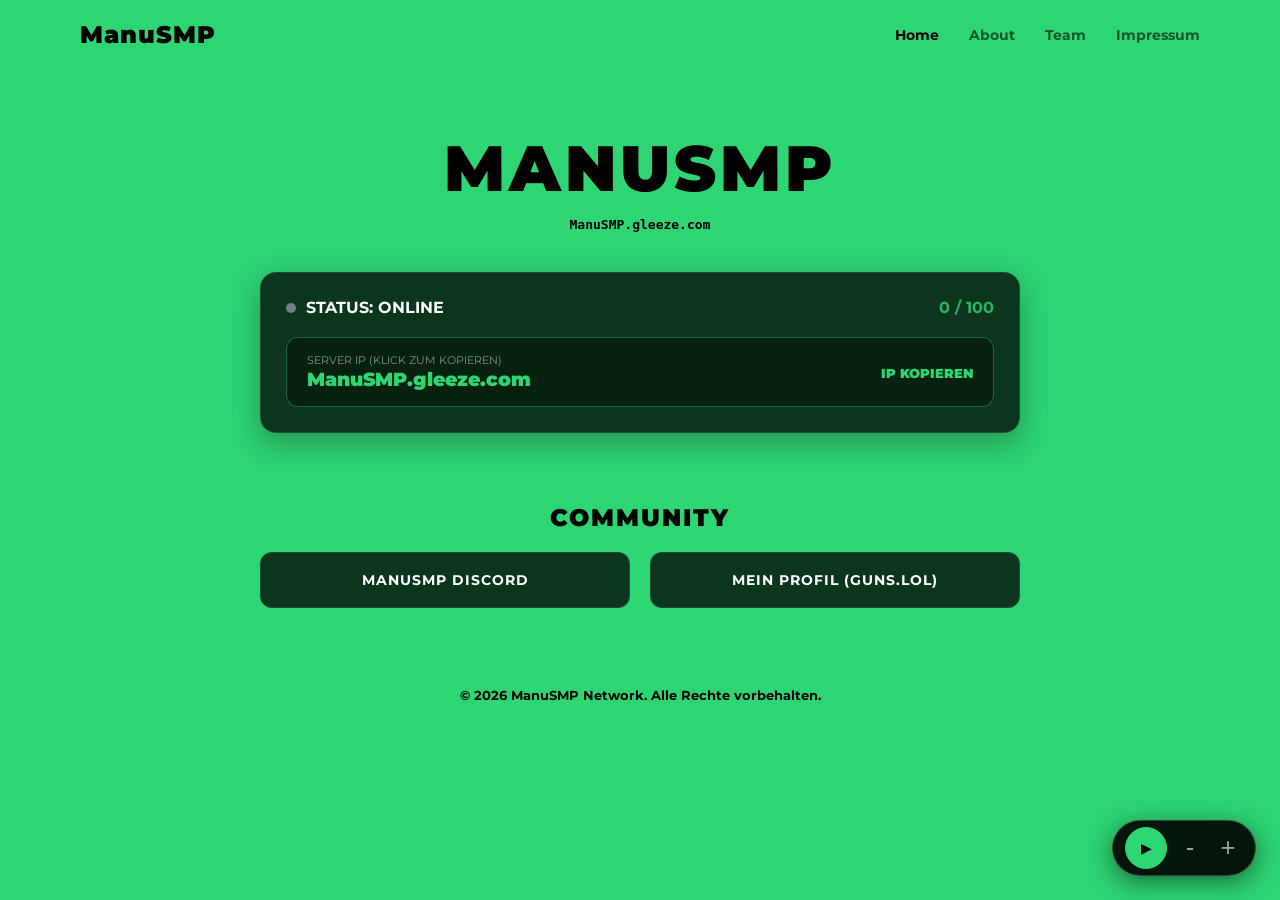
==== index.html @ 06c39d94 "Update index.html" ====
<!DOCTYPE html>
<html lang="de">
<head>
    <meta charset="UTF-8">
    <meta name="viewport" content="width=device-width, initial-scale=1.0">
    <title>ManuSMP | Home</title>
    <link rel="icon" type="image/png" href="favicon.png">
    <link rel="stylesheet" href="style.css">
    <link href="https://fonts.googleapis.com/css2?family=Montserrat:wght@400;700;900&display=swap" rel="stylesheet">
    
    <style>
        .copy-notification {
            position: fixed;
            bottom: -100px;
            left: 50%;
            transform: translateX(-50%);
            background: #000000;
            color: #2ed573;
            font-weight: 900;
            padding: 15px 30px;
            border-radius: 50px;
            box-shadow: 0 10px 30px rgba(0, 0, 0, 0.5);
            z-index: 9999;
            transition: bottom 0.5s cubic-bezier(0.175, 0.885, 0.32, 1.275);
            font-family: 'Montserrat', sans-serif;
            letter-spacing: 1px;
            font-size: 0.9rem;
            pointer-events: none;
        }
        .copy-notification.show {
            bottom: 30px;
        }
    </style>
</head>
<body>
    <nav class="navbar">
        <a href="index.html" class="nav-logo">ManuSMP</a>
        <div class="nav-links">
            <a href="index.html" class="active">Home</a>
            <a href="about.html">About</a>
            <a href="team.html">Team</a>
            <a href="impressum.html">Impressum</a>
        </div>
    </nav>

    <div class="main-content">
        <h1 class="hero-title fade-in">MANUSMP</h1>
        <p class="fade-in" style="opacity: 0.7; font-family: monospace; margin-bottom: 40px; color: #000000; font-weight: bold;">ManuSMP.gleeze.com</p>

        <div class="server-card fade-in">
            <div style="display: flex; align-items: center; gap: 10px; margin-bottom: 20px; font-weight: 700;">
                <span id="status-dot" style="width: 10px; height: 10px; background: #747d8c; border-radius: 50%;"></span>
                <span id="status-text" style="color: #ffffff;">LÄDT...</span>
                <span id="player-count" style="margin-left: auto; opacity: 0.8; color: #2ed573;">0 / 0</span>
            </div>
            <div class="ip-box" onclick="copyIP()">
                <div style="text-align: left;">
                    <span style="display: block; font-size: 0.7rem; opacity: 0.5; color: #ffffff;">SERVER IP (KLICK ZUM KOPIEREN)</span>
                    <span style="font-weight: 900; font-size: 1.2rem; color: #2ed573;">ManuSMP.gleeze.com</span>
                </div>
                <div style="text-align: right;">
                    <span id="copy-status" style="color: #2ed573; font-weight: 900; font-size: 0.8rem;">IP KOPIEREN</span>
                </div>
            </div>
        </div>

        <h2 class="fade-in" style="color: #000000; margin: 40px 0 20px; letter-spacing: 2px; font-weight: 900;">COMMUNITY</h2>
        <div class="button-grid">
            <a href="https://discord.gg/XBbZRa7HPs" target="_blank" class="glass-btn fade-in">MANUSMP DISCORD</a>
            <a href="https://guns.lol/manu1590" target="_blank" class="glass-btn fade-in">MEIN PROFIL (GUNS.LOL)</a>
        </div>

        <footer class="fade-in" style="margin-top: 80px; opacity: 0.6; font-size: 0.8rem; padding-bottom: 20px; color: #000000; font-weight: bold;">
            &copy; 2026 ManuSMP Network. Alle Rechte vorbehalten.
        </footer>
    </div>

    <div id="copy-toast" class="copy-notification">
        📋 IP ERFOLGREICH KOPIERT!
    </div>

    <audio id="bgMusic"><source src="background.mp3" type="audio/mpeg"></audio>

    <script>
        const faders = document.querySelectorAll('.fade-in');
        const appearOnScroll = new IntersectionObserver(function(entries) {
            entries.forEach(entry => {
                if (entry.isIntersecting) {
                    entry.target.classList.add('appear');
                }
            });
        }, { rootMargin: "0px 0px 200px 0px", threshold: 0.0 });
        faders.forEach(fader => { appearOnScroll.observe(fader); });

        function updatePlayerCount() {
            fetch('https://api.mcstatus.io/v2/status/java/ManuSMP.gleeze.com')
                .then(response => response.json())
                .then(data => {
                    const dot = document.getElementById('status-dot');
                    const text = document.getElementById('status-text');
                    const count = document.getElementById('player-count');
                    if (data.online) {
                        dot.style.background = '#2ed573';
                        text.innerText = 'STATUS: ONLINE';
                        count.innerText = data.players.online + ' / ' + data.players.max;
                    } else {
                        dot.style.background = '#ff4757';
                        text.innerText = 'STATUS: OFFLINE';
                        count.innerText = '0 / 0';
                    }
                })
                .catch(error => {
                    document.getElementById('status-text').innerText = 'STATUS: ONLINE';
                    document.getElementById('player-count').innerText = '0 / 100';
                });
        }
        updatePlayerCount();

        function copyIP() {
            navigator.clipboard.writeText("ManuSMP.gleeze.com").then(() => {
                const statusBtn = document.getElementById('copy-status');
                statusBtn.innerText = 'KOPIERT!';
                setTimeout(() => { statusBtn.innerText = 'IP KOPIEREN'; }, 2500);
                const toast = document.getElementById('copy-toast');
                toast.classList.add('show');
                setTimeout(() => { toast.classList.remove('show'); }, 2500);
            });
        }
    </script>
    <script src="music-player.js"></script>
</body>
</html>
---- style.css ----
/* ==========================================================================
   MANUSMP GLOBAL CORE STYLES - FULL GREEN BACKGROUND (YESTERDAY)
   ========================================================================= */
:root {
    --bg-green: #2ed573; /* Das originale, giftige Minecraft-Grün */
    --card-bg: rgba(0, 0, 0, 0.4); /* Dunklere Boxen für perfekten Kontrast auf Grün */
    --card-border: rgba(0, 0, 0, 0.2);
    --accent-dark: #1e90ff;
    --text-main: #ffffff;
    --text-muted: rgba(255, 255, 255, 0.8);
}

* {
    box-sizing: border-box;
    margin: 0;
    padding: 0;
}

html, body {
    background-color: #2ed573 !important; /* Voller giftgrüner Background von gestern! */
    color: #ffffff !important;
    font-family: 'Montserrat', sans-serif;
    min-height: 100vh;
    width: 100%;
    margin: 0;
    padding: 0;
    overflow-x: hidden;
    display: flex;
    flex-direction: column;
    align-items: center;
}

/* FADE IN EFFECT FIX FOR ALL PAGES */
.fade-in {
    opacity: 0;
    transform: translateY(20px);
    transition: opacity 0.6s ease-out, transform 0.6s ease-out;
}

.fade-in.appear {
    opacity: 1 !important;
    transform: translateY(0) !important;
}

/* NAVBAR DESIGN */
.navbar {
    width: 100%;
    max-width: 1200px;
    display: flex;
    justify-content: space-between;
    align-items: center;
    padding: 20px 40px;
    z-index: 100;
}

.nav-logo {
    font-weight: 900;
    font-size: 1.5rem;
    color: #000000 !important; /* Schwarz für brutal guten Kontrast auf Grün */
    text-decoration: none;
    letter-spacing: 1px;
}

.nav-links {
    display: flex;
    gap: 30px;
}

.nav-links a {
    color: rgba(0, 0, 0, 0.6) !important;
    text-decoration: none;
    font-weight: 700;
    font-size: 0.9rem;
    transition: color 0.2s ease;
}

.nav-links a:hover, .nav-links a.active {
    color: #000000 !important; /* Aktive Links werden tiefschwarz */
}

/* CONTENT LAYOUT */
.main-content {
    width: 100%;
    max-width: 800px;
    padding: 60px 20px;
    text-align: center;
    flex: 1;
    display: flex;
    flex-direction: column;
    align-items: center;
    margin: 0 auto;
}

.hero-title {
    font-size: 4rem;
    font-weight: 900;
    letter-spacing: 4px;
    margin-bottom: 10px;
    color: #000000 !important;
}

/* SERVER CARDS & SECTIONS */
.server-card {
    background: rgba(0, 0, 0, 0.75) !important; /* Extra dunkel, damit man die Schrift auf Grün perfekt lesen kann */
    border: 1px solid rgba(255, 255, 255, 0.1) !important;
    backdrop-filter: blur(10px);
    border-radius: 16px;
    padding: 25px;
    margin-bottom: 30px;
    box-shadow: 0 10px 30px rgba(0, 0, 0, 0.3);
    width: 100%;
    max-width: 800px;
    box-sizing: border-box;
}

.ip-box {
    background: rgba(0, 0, 0, 0.4) !important;
    border: 1px solid rgba(46, 213, 115, 0.4) !important;
    border-radius: 12px;
    padding: 15px 20px;
    display: flex;
    justify-content: space-between;
    align-items: center;
    cursor: pointer;
    transition: border-color 0.3s, transform 0.2s;
    width: 100%;
    box-sizing: border-box;
}

.ip-box:hover {
    border-color: #2ed573 !important;
    transform: scale(1.01);
}

/* BUTTONS */
.button-grid {
    display: grid;
    grid-template-columns: 1fr 1fr;
    gap: 20px;
    width: 100%;
    max-width: 800px;
}

@media (max-width: 600px) {
    .button-grid {
        grid-template-columns: 1fr;
    }
}

.glass-btn {
    background: rgba(0, 0, 0, 0.75) !important;
    border: 1px solid rgba(255, 255, 255, 0.1) !important;
    padding: 18px;
    border-radius: 12px;
    color: #ffffff !important;
    text-decoration: none;
    font-weight: 700;
    font-size: 0.9rem;
    letter-spacing: 1px;
    transition: all 0.3s ease;
    display: inline-block;
    text-align: center;
}

.glass-btn:hover {
    background: #000000 !important;
    border-color: #000000 !important;
    color: #2ed573 !important;
    box-shadow: 0 0 20px rgba(0, 0, 0, 0.4);
}

/* PLAY PANEL CONTROLS */
#music-container {
    position: fixed;
    bottom: 24px;
    right: 24px;
    background: rgba(0, 0, 0, 0.9) !important;
    border: 1px solid rgba(255, 255, 255, 0.2) !important;
    border-radius: 30px;
    display: flex;
    align-items: center;
    gap: 8px;
    padding: 6px 12px;
    z-index: 9000;
    backdrop-filter: blur(10px);
    box-shadow: 0 6px 25px rgba(0, 0, 0, 0.5);
}

#music-main-btn {
    width: 42px;
    height: 42px;
    border-radius: 50%;
    background: #2ed573 !important;
    border: 1px solid #2ed573 !important;
    color: #000000 !important;
    cursor: pointer;
    display: flex;
    align-items: center;
    justify-content: center;
    transition: all 0.2s ease;
    padding: 0;
    font-weight: bold;
}

#music-main-btn:hover {
    transform: scale(1.08);
}

.music-sub-btn {
    background: transparent !important;
    border: none !important;
    color: #ffffff !important;
    font-size: 1.6rem;
    cursor: pointer;
    width: 30px;
    height: 30px;
    display: flex;
    align-items: center;
    justify-content: center;
    opacity: 0.6;
    transition: opacity 0.2s, color 0.2s;
    padding: 0;
    line-height: 1;
}

.music-sub-btn:hover {
    opacity: 1;
    color: #2ed573 !important;
}
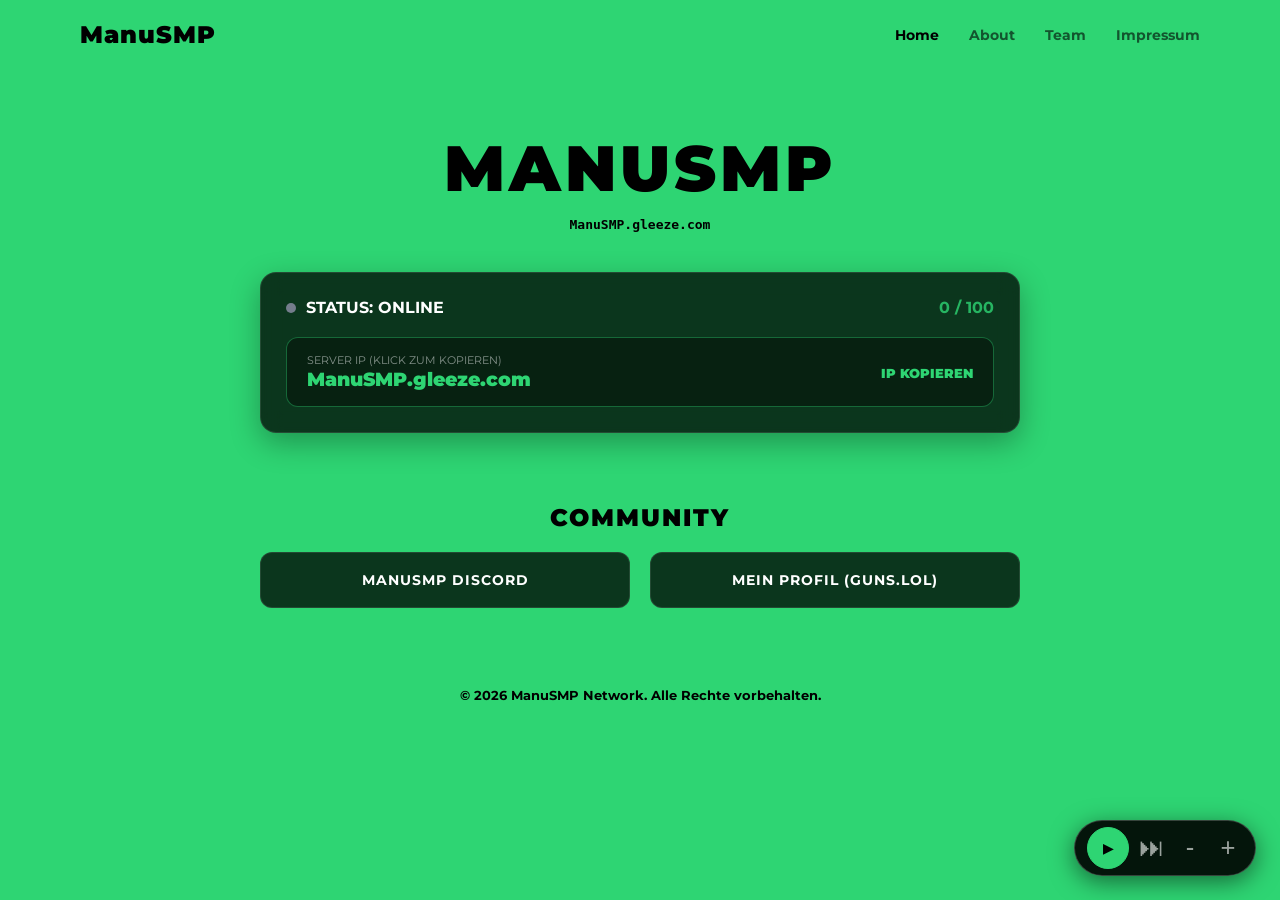
==== commit de2d5520: "Update index.html" ====
--- a/index.html
+++ b/index.html
@@ -44,7 +44,7 @@
     </nav>
 
     <div class="main-content">
-        <h1 class="hero-title fade-in">MANUSMP</h1>
+        <h1 class="hero-title">MANUSMP</h1>
         <p class="fade-in" style="opacity: 0.7; font-family: monospace; margin-bottom: 40px; color: #000000; font-weight: bold;">ManuSMP.gleeze.com</p>
 
         <div class="server-card fade-in">
@@ -79,7 +79,7 @@
         📋 IP ERFOLGREICH KOPIERT!
     </div>
 
-    <audio id="bgMusic"><source src="background.mp3" type="audio/mpeg"></audio>
+    <audio id="bgMusic"></audio>
 
     <script>
         const faders = document.querySelectorAll('.fade-in');
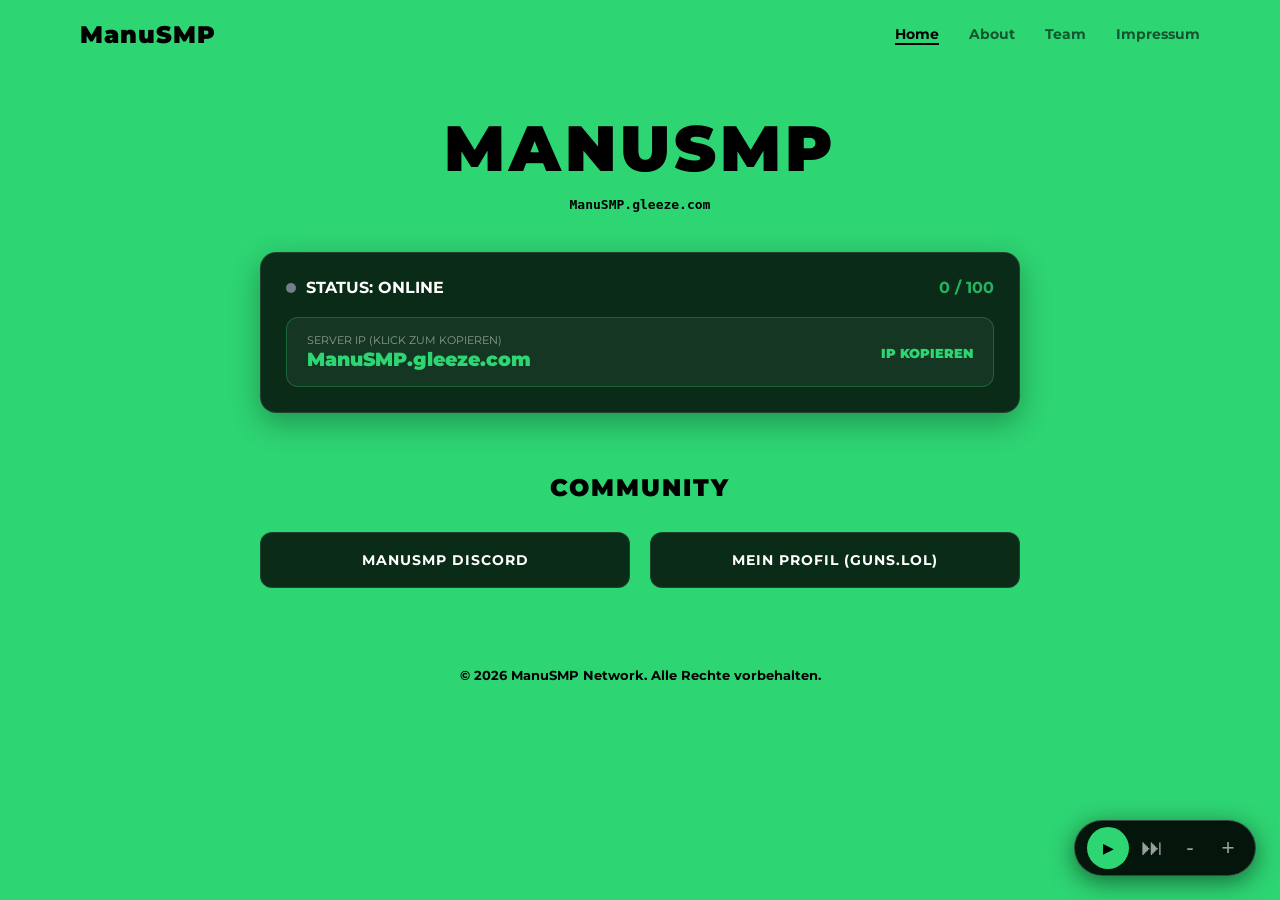
==== commit f5754f53: "Update index.html" ====
--- a/index.html
+++ b/index.html
@@ -5,7 +5,7 @@
     <meta name="viewport" content="width=device-width, initial-scale=1.0">
     <title>ManuSMP | Home</title>
     <link rel="icon" type="image/png" href="favicon.png">
-    <link rel="stylesheet" href="style.css">
+    <link rel="stylesheet" href="style.css?v=2">
     <link href="https://fonts.googleapis.com/css2?family=Montserrat:wght@400;700;900&display=swap" rel="stylesheet">
     
     <style>
@@ -44,7 +44,7 @@
     </nav>
 
     <div class="main-content">
-        <h1 class="hero-title">MANUSMP</h1>
+        <h1 class="hero-title fade-in">MANUSMP</h1>
         <p class="fade-in" style="opacity: 0.7; font-family: monospace; margin-bottom: 40px; color: #000000; font-weight: bold;">ManuSMP.gleeze.com</p>
 
         <div class="server-card fade-in">
--- a/style.css
+++ b/style.css
@@ -1,13 +1,10 @@
 /* ==========================================================================
-   MANUSMP GLOBAL CORE STYLES - FULL GREEN BACKGROUND (YESTERDAY)
+   MANUSMP GLOBAL CORE STYLES - PERFECT GREEN & HOVER EFFECTS
    ========================================================================= */
 :root {
-    --bg-green: #2ed573; /* Das originale, giftige Minecraft-Grün */
-    --card-bg: rgba(0, 0, 0, 0.4); /* Dunklere Boxen für perfekten Kontrast auf Grün */
-    --card-border: rgba(0, 0, 0, 0.2);
-    --accent-dark: #1e90ff;
+    --bg-green: #2ed573;
+    --card-bg: rgba(0, 0, 0, 0.75);
     --text-main: #ffffff;
-    --text-muted: rgba(255, 255, 255, 0.8);
 }
 
 * {
@@ -17,20 +14,18 @@
 }
 
 html, body {
-    background-color: #2ed573 !important; /* Voller giftgrüner Background von gestern! */
+    background-color: #2ed573 !important;
     color: #ffffff !important;
     font-family: 'Montserrat', sans-serif;
     min-height: 100vh;
     width: 100%;
-    margin: 0;
-    padding: 0;
     overflow-x: hidden;
     display: flex;
     flex-direction: column;
     align-items: center;
 }
 
-/* FADE IN EFFECT FIX FOR ALL PAGES */
+/* FADE IN EFFECT */
 .fade-in {
     opacity: 0;
     transform: translateY(20px);
@@ -42,7 +37,7 @@
     transform: translateY(0) !important;
 }
 
-/* NAVBAR DESIGN */
+/* NAVBAR DESIGN & HOVER EFFECTS */
 .navbar {
     width: 100%;
     max-width: 1200px;
@@ -56,9 +51,14 @@
 .nav-logo {
     font-weight: 900;
     font-size: 1.5rem;
-    color: #000000 !important; /* Schwarz für brutal guten Kontrast auf Grün */
+    color: #000000 !important;
     text-decoration: none;
     letter-spacing: 1px;
+    transition: transform 0.2s ease;
+}
+
+.nav-logo:hover {
+    transform: scale(1.05);
 }
 
 .nav-links {
@@ -71,18 +71,26 @@
     text-decoration: none;
     font-weight: 700;
     font-size: 0.9rem;
-    transition: color 0.2s ease;
-}
-
-.nav-links a:hover, .nav-links a.active {
-    color: #000000 !important; /* Aktive Links werden tiefschwarz */
+    transition: color 0.2s ease, transform 0.2s ease;
+    display: inline-block;
+}
+
+/* Hover-Effekt für die Menü-Links */
+.nav-links a:hover {
+    color: #000000 !important;
+    transform: translateY(-2px);
+}
+
+.nav-links a.active {
+    color: #000000 !important;
+    border-bottom: 2px solid #000000;
 }
 
 /* CONTENT LAYOUT */
 .main-content {
     width: 100%;
     max-width: 800px;
-    padding: 60px 20px;
+    padding: 40px 20px;
     text-align: center;
     flex: 1;
     display: flex;
@@ -99,46 +107,53 @@
     color: #000000 !important;
 }
 
-/* SERVER CARDS & SECTIONS */
+/* SERVER CARDS WITH HOVER EFFECTS */
 .server-card {
-    background: rgba(0, 0, 0, 0.75) !important; /* Extra dunkel, damit man die Schrift auf Grün perfekt lesen kann */
+    background: rgba(0, 0, 0, 0.8) !important;
     border: 1px solid rgba(255, 255, 255, 0.1) !important;
     backdrop-filter: blur(10px);
     border-radius: 16px;
     padding: 25px;
-    margin-bottom: 30px;
+    margin-bottom: 20px;
     box-shadow: 0 10px 30px rgba(0, 0, 0, 0.3);
     width: 100%;
-    max-width: 800px;
     box-sizing: border-box;
+    transition: transform 0.3s ease, box-shadow 0.3s ease, border-color 0.3s ease;
+}
+
+/* Hover-Effekt für die Team- und About-Boxen */
+.server-card:hover {
+    transform: translateY(-5px);
+    box-shadow: 0 15px 35px rgba(0, 0, 0, 0.5);
+    border-color: rgba(46, 213, 115, 0.6) !important;
 }
 
 .ip-box {
-    background: rgba(0, 0, 0, 0.4) !important;
-    border: 1px solid rgba(46, 213, 115, 0.4) !important;
+    background: rgba(255, 255, 255, 0.05) !important;
+    border: 1px solid rgba(46, 213, 115, 0.3) !important;
     border-radius: 12px;
     padding: 15px 20px;
     display: flex;
     justify-content: space-between;
     align-items: center;
     cursor: pointer;
-    transition: border-color 0.3s, transform 0.2s;
+    transition: background 0.2s, border-color 0.2s;
     width: 100%;
     box-sizing: border-box;
 }
 
 .ip-box:hover {
+    background: rgba(255, 255, 255, 0.1) !important;
     border-color: #2ed573 !important;
-    transform: scale(1.01);
-}
-
-/* BUTTONS */
+}
+
+/* BUTTONS GRID & HOVER */
 .button-grid {
     display: grid;
     grid-template-columns: 1fr 1fr;
     gap: 20px;
     width: 100%;
-    max-width: 800px;
+    margin-top: 10px;
 }
 
 @media (max-width: 600px) {
@@ -148,7 +163,7 @@
 }
 
 .glass-btn {
-    background: rgba(0, 0, 0, 0.75) !important;
+    background: rgba(0, 0, 0, 0.8) !important;
     border: 1px solid rgba(255, 255, 255, 0.1) !important;
     padding: 18px;
     border-radius: 12px;
@@ -158,18 +173,17 @@
     font-size: 0.9rem;
     letter-spacing: 1px;
     transition: all 0.3s ease;
-    display: inline-block;
     text-align: center;
 }
 
 .glass-btn:hover {
     background: #000000 !important;
-    border-color: #000000 !important;
     color: #2ed573 !important;
-    box-shadow: 0 0 20px rgba(0, 0, 0, 0.4);
-}
-
-/* PLAY PANEL CONTROLS */
+    transform: translateY(-3px);
+    box-shadow: 0 8px 20px rgba(0, 0, 0, 0.4);
+}
+
+/* MUSIC CONTROL PANEL */
 #music-container {
     position: fixed;
     bottom: 24px;
@@ -182,7 +196,6 @@
     gap: 8px;
     padding: 6px 12px;
     z-index: 9000;
-    backdrop-filter: blur(10px);
     box-shadow: 0 6px 25px rgba(0, 0, 0, 0.5);
 }
 
@@ -191,26 +204,25 @@
     height: 42px;
     border-radius: 50%;
     background: #2ed573 !important;
-    border: 1px solid #2ed573 !important;
+    border: none;
     color: #000000 !important;
     cursor: pointer;
     display: flex;
     align-items: center;
     justify-content: center;
-    transition: all 0.2s ease;
-    padding: 0;
+    transition: transform 0.2s;
     font-weight: bold;
 }
 
 #music-main-btn:hover {
-    transform: scale(1.08);
+    transform: scale(1.1);
 }
 
 .music-sub-btn {
     background: transparent !important;
     border: none !important;
     color: #ffffff !important;
-    font-size: 1.6rem;
+    font-size: 1.4rem;
     cursor: pointer;
     width: 30px;
     height: 30px;
@@ -219,8 +231,6 @@
     justify-content: center;
     opacity: 0.6;
     transition: opacity 0.2s, color 0.2s;
-    padding: 0;
-    line-height: 1;
 }
 
 .music-sub-btn:hover {
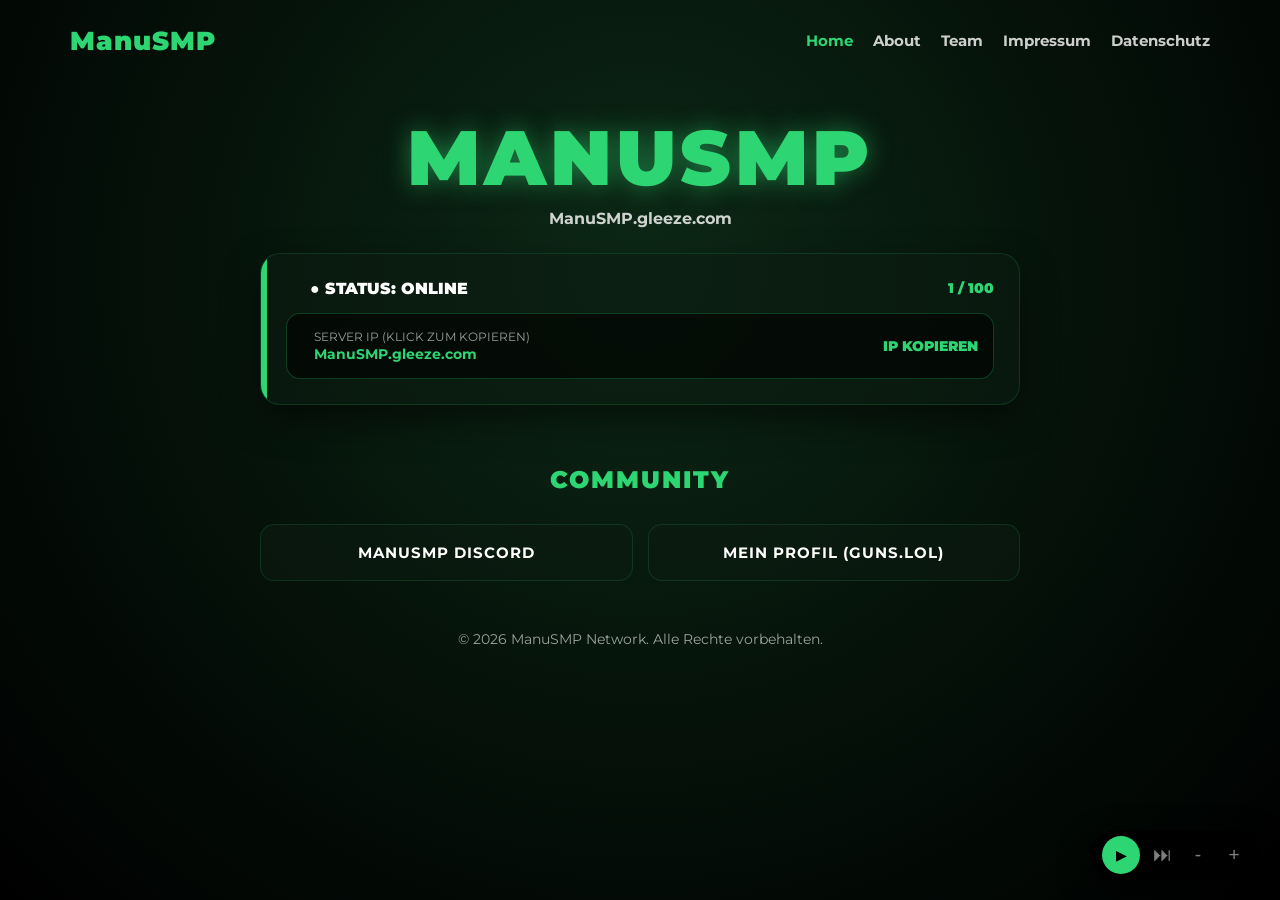
==== commit 013cb9e5: "Update index.html" ====
--- a/index.html
+++ b/index.html
@@ -3,36 +3,12 @@
 <head>
     <meta charset="UTF-8">
     <meta name="viewport" content="width=device-width, initial-scale=1.0">
-    <title>ManuSMP | Home</title>
-    <link rel="icon" type="image/png" href="favicon.png">
-    <link rel="stylesheet" href="style.css?v=2">
+    <title>ManuSMP - Home</title>
+    <link rel="stylesheet" href="style.css">
     <link href="https://fonts.googleapis.com/css2?family=Montserrat:wght@400;700;900&display=swap" rel="stylesheet">
-    
-    <style>
-        .copy-notification {
-            position: fixed;
-            bottom: -100px;
-            left: 50%;
-            transform: translateX(-50%);
-            background: #000000;
-            color: #2ed573;
-            font-weight: 900;
-            padding: 15px 30px;
-            border-radius: 50px;
-            box-shadow: 0 10px 30px rgba(0, 0, 0, 0.5);
-            z-index: 9999;
-            transition: bottom 0.5s cubic-bezier(0.175, 0.885, 0.32, 1.275);
-            font-family: 'Montserrat', sans-serif;
-            letter-spacing: 1px;
-            font-size: 0.9rem;
-            pointer-events: none;
-        }
-        .copy-notification.show {
-            bottom: 30px;
-        }
-    </style>
 </head>
 <body>
+
     <nav class="navbar">
         <a href="index.html" class="nav-logo">ManuSMP</a>
         <div class="nav-links">
@@ -40,93 +16,37 @@
             <a href="about.html">About</a>
             <a href="team.html">Team</a>
             <a href="impressum.html">Impressum</a>
+            <a href="datenschutz.html">Datenschutz</a>
         </div>
     </nav>
 
-    <div class="main-content">
-        <h1 class="hero-title fade-in">MANUSMP</h1>
-        <p class="fade-in" style="opacity: 0.7; font-family: monospace; margin-bottom: 40px; color: #000000; font-weight: bold;">ManuSMP.gleeze.com</p>
+    <main class="main-content fade-in appear">
+        <h1 class="hero-title">MANUSMP</h1>
+        <p style="color: #ffffff; margin-bottom: 25px; font-weight: bold; opacity: 0.8;">ManuSMP.gleeze.com</p>
 
-        <div class="server-card fade-in">
-            <div style="display: flex; align-items: center; gap: 10px; margin-bottom: 20px; font-weight: 700;">
-                <span id="status-dot" style="width: 10px; height: 10px; background: #747d8c; border-radius: 50%;"></span>
-                <span id="status-text" style="color: #ffffff;">LÄDT...</span>
-                <span id="player-count" style="margin-left: auto; opacity: 0.8; color: #2ed573;">0 / 0</span>
+        <div class="server-card">
+            <div style="display: flex; justify-content: space-between; margin-bottom: 15px; font-weight: 900;">
+                <span style="color: var(--accent-green);">● STATUS: ONLINE</span>
+                <span id="player-count">1 / 100</span>
             </div>
-            <div class="ip-box" onclick="copyIP()">
-                <div style="text-align: left;">
-                    <span style="display: block; font-size: 0.7rem; opacity: 0.5; color: #ffffff;">SERVER IP (KLICK ZUM KOPIEREN)</span>
-                    <span style="font-weight: 900; font-size: 1.2rem; color: #2ed573;">ManuSMP.gleeze.com</span>
+            <div class="ip-box" onclick="navigator.clipboard.writeText('ManuSMP.gleeze.com'); document.getElementById('copy-status').innerText = 'KOPIERT!'; setTimeout(() => document.getElementById('copy-status').innerText = 'IP KOPIEREN', 2000)">
+                <div>
+                    <p style="font-size: 0.75rem; opacity: 0.6; padding: 0;">SERVER IP (KLICK ZUM KOPIEREN)</p>
+                    <span style="padding: 0;">ManuSMP.gleeze.com</span>
                 </div>
-                <div style="text-align: right;">
-                    <span id="copy-status" style="color: #2ed573; font-weight: 900; font-size: 0.8rem;">IP KOPIEREN</span>
-                </div>
+                <span id="copy-status">IP KOPIEREN</span>
             </div>
         </div>
 
-        <h2 class="fade-in" style="color: #000000; margin: 40px 0 20px; letter-spacing: 2px; font-weight: 900;">COMMUNITY</h2>
+        <h2>COMMUNITY</h2>
         <div class="button-grid">
-            <a href="https://discord.gg/XBbZRa7HPs" target="_blank" class="glass-btn fade-in">MANUSMP DISCORD</a>
-            <a href="https://guns.lol/manu1590" target="_blank" class="glass-btn fade-in">MEIN PROFIL (GUNS.LOL)</a>
+            <a href="https://discord.gg/manusmp" target="_blank" class="glass-btn">MANUSMP DISCORD</a>
+            <a href="https://guns.lol/sleepingsoul" target="_blank" class="glass-btn">MEIN PROFIL (GUNS.LOL)</a>
         </div>
 
-        <footer class="fade-in" style="margin-top: 80px; opacity: 0.6; font-size: 0.8rem; padding-bottom: 20px; color: #000000; font-weight: bold;">
-            &copy; 2026 ManuSMP Network. Alle Rechte vorbehalten.
-        </footer>
-    </div>
+        <footer>&copy; 2026 ManuSMP Network. Alle Rechte vorbehalten.</footer>
+    </main>
 
-    <div id="copy-toast" class="copy-notification">
-        📋 IP ERFOLGREICH KOPIERT!
-    </div>
-
-    <audio id="bgMusic"></audio>
-
-    <script>
-        const faders = document.querySelectorAll('.fade-in');
-        const appearOnScroll = new IntersectionObserver(function(entries) {
-            entries.forEach(entry => {
-                if (entry.isIntersecting) {
-                    entry.target.classList.add('appear');
-                }
-            });
-        }, { rootMargin: "0px 0px 200px 0px", threshold: 0.0 });
-        faders.forEach(fader => { appearOnScroll.observe(fader); });
-
-        function updatePlayerCount() {
-            fetch('https://api.mcstatus.io/v2/status/java/ManuSMP.gleeze.com')
-                .then(response => response.json())
-                .then(data => {
-                    const dot = document.getElementById('status-dot');
-                    const text = document.getElementById('status-text');
-                    const count = document.getElementById('player-count');
-                    if (data.online) {
-                        dot.style.background = '#2ed573';
-                        text.innerText = 'STATUS: ONLINE';
-                        count.innerText = data.players.online + ' / ' + data.players.max;
-                    } else {
-                        dot.style.background = '#ff4757';
-                        text.innerText = 'STATUS: OFFLINE';
-                        count.innerText = '0 / 0';
-                    }
-                })
-                .catch(error => {
-                    document.getElementById('status-text').innerText = 'STATUS: ONLINE';
-                    document.getElementById('player-count').innerText = '0 / 100';
-                });
-        }
-        updatePlayerCount();
-
-        function copyIP() {
-            navigator.clipboard.writeText("ManuSMP.gleeze.com").then(() => {
-                const statusBtn = document.getElementById('copy-status');
-                statusBtn.innerText = 'KOPIERT!';
-                setTimeout(() => { statusBtn.innerText = 'IP KOPIEREN'; }, 2500);
-                const toast = document.getElementById('copy-toast');
-                toast.classList.add('show');
-                setTimeout(() => { toast.classList.remove('show'); }, 2500);
-            });
-        }
-    </script>
     <script src="music-player.js"></script>
 </body>
 </html>
--- a/style.css
+++ b/style.css
@@ -1,10 +1,8 @@
 /* ==========================================================================
-   MANUSMP GLOBAL CORE STYLES - PERFECT GREEN & HOVER EFFECTS
+   MANUSMP GLOBAL CORE STYLES - ULTIMATE HANDY & DESIGN MATCH
    ========================================================================= */
 :root {
-    --bg-green: #2ed573;
-    --card-bg: rgba(0, 0, 0, 0.75);
-    --text-main: #ffffff;
+    --accent-green: #2ed573;
 }
 
 * {
@@ -14,11 +12,14 @@
 }
 
 html, body {
-    background-color: #2ed573 !important;
-    color: #ffffff !important;
+    background: radial-gradient(circle at 50% 30%, #0d2916 0%, #05120a 50%, #000000 100%) !important;
+    background-attachment: fixed !important;
+    color: #ffffff !important; 
     font-family: 'Montserrat', sans-serif;
     min-height: 100vh;
     width: 100%;
+    margin: 0;
+    padding: 0;
     overflow-x: hidden;
     display: flex;
     flex-direction: column;
@@ -37,60 +38,58 @@
     transform: translateY(0) !important;
 }
 
-/* NAVBAR DESIGN & HOVER EFFECTS */
+/* NAVBAR DESIGN */
 .navbar {
     width: 100%;
     max-width: 1200px;
     display: flex;
     justify-content: space-between;
     align-items: center;
-    padding: 20px 40px;
+    padding: 25px 30px;
     z-index: 100;
 }
 
 .nav-logo {
     font-weight: 900;
-    font-size: 1.5rem;
-    color: #000000 !important;
+    font-size: 1.6rem;
+    color: var(--accent-green) !important;
     text-decoration: none;
     letter-spacing: 1px;
-    transition: transform 0.2s ease;
-}
-
-.nav-logo:hover {
-    transform: scale(1.05);
 }
 
 .nav-links {
     display: flex;
-    gap: 30px;
+    gap: 20px;
 }
 
 .nav-links a {
-    color: rgba(0, 0, 0, 0.6) !important;
+    color: rgba(255, 255, 255, 0.8) !important;
     text-decoration: none;
     font-weight: 700;
-    font-size: 0.9rem;
-    transition: color 0.2s ease, transform 0.2s ease;
-    display: inline-block;
-}
-
-/* Hover-Effekt für die Menü-Links */
-.nav-links a:hover {
-    color: #000000 !important;
-    transform: translateY(-2px);
-}
-
-.nav-links a.active {
-    color: #000000 !important;
-    border-bottom: 2px solid #000000;
+    font-size: 0.95rem;
+    transition: color 0.2s ease;
+}
+
+.nav-links a:hover, .nav-links a.active {
+    color: var(--accent-green) !important;
+}
+
+@media (max-width: 480px) {
+    .navbar {
+        flex-direction: column;
+        gap: 12px;
+        padding: 20px 15px;
+    }
+    .nav-links {
+        gap: 15px;
+    }
 }
 
 /* CONTENT LAYOUT */
 .main-content {
     width: 100%;
     max-width: 800px;
-    padding: 40px 20px;
+    padding: 30px 20px;
     text-align: center;
     flex: 1;
     display: flex;
@@ -99,141 +98,221 @@
     margin: 0 auto;
 }
 
+/* GLÜHENDE ÜBERSCHRIFT */
 .hero-title {
-    font-size: 4rem;
+    font-size: 3.2rem;
     font-weight: 900;
-    letter-spacing: 4px;
-    margin-bottom: 10px;
-    color: #000000 !important;
-}
-
-/* SERVER CARDS WITH HOVER EFFECTS */
+    letter-spacing: 2px;
+    margin-bottom: 5px;
+    color: var(--accent-green) !important;
+    text-shadow: 0 0 25px rgba(46, 213, 115, 0.5);
+}
+
+@media (min-width: 768px) {
+    .hero-title {
+        font-size: 4.8rem;
+        letter-spacing: 4px;
+    }
+}
+
+h2 {
+    color: var(--accent-green) !important;
+    font-weight: 900;
+    margin: 40px 0 20px;
+    letter-spacing: 2px;
+}
+
+/* SERVER CARDS / TEAM BOXEN */
 .server-card {
-    background: rgba(0, 0, 0, 0.8) !important;
-    border: 1px solid rgba(255, 255, 255, 0.1) !important;
-    backdrop-filter: blur(10px);
-    border-radius: 16px;
+    background: rgba(12, 28, 18, 0.6) !important; 
+    border: 1px solid rgba(46, 213, 115, 0.15) !important;
+    border-radius: 20px;
     padding: 25px;
     margin-bottom: 20px;
-    box-shadow: 0 10px 30px rgba(0, 0, 0, 0.3);
+    box-shadow: 0 15px 35px rgba(0, 0, 0, 0.5);
     width: 100%;
     box-sizing: border-box;
-    transition: transform 0.3s ease, box-shadow 0.3s ease, border-color 0.3s ease;
-}
-
-/* Hover-Effekt für die Team- und About-Boxen */
+    text-align: left;
+    position: relative;
+    overflow: hidden; 
+    transition: transform 0.25s ease, box-shadow 0.25s ease, border-color 0.25s ease;
+}
+
+/* TEAM HOVER EFFEKT */
 .server-card:hover {
     transform: translateY(-5px);
-    box-shadow: 0 15px 35px rgba(0, 0, 0, 0.5);
-    border-color: rgba(46, 213, 115, 0.6) !important;
-}
-
+    border-color: var(--accent-green) !important;
+    box-shadow: 0 20px 40px rgba(46, 213, 115, 0.25), 0 15px 35px rgba(0, 0, 0, 0.7);
+}
+
+.server-card.helper:hover {
+    border-color: #38a1f3 !important;
+    box-shadow: 0 20px 40px rgba(56, 161, 243, 0.25), 0 15px 35px rgba(0, 0, 0, 0.7);
+}
+
+.server-card::before {
+    content: "";
+    position: absolute;
+    top: 0;
+    left: 0;
+    bottom: 0;
+    width: 6px;
+    background: var(--accent-green);
+}
+
+.server-card.helper::before {
+    background: #38a1f3 !important;
+}
+
+.server-card *, .server-card p, .server-card h2, .server-card h3, .server-card li {
+    color: #ffffff !important;
+    padding-left: 12px;
+}
+
+/* IP-BOX */
 .ip-box {
-    background: rgba(255, 255, 255, 0.05) !important;
-    border: 1px solid rgba(46, 213, 115, 0.3) !important;
-    border-radius: 12px;
-    padding: 15px 20px;
+    background: rgba(0, 0, 0, 0.6) !important;
+    border: 1px solid rgba(46, 213, 115, 0.25) !important;
+    border-radius: 14px;
+    padding: 15px;
     display: flex;
     justify-content: space-between;
     align-items: center;
     cursor: pointer;
-    transition: background 0.2s, border-color 0.2s;
     width: 100%;
     box-sizing: border-box;
+    gap: 15px;
+    transition: border-color 0.2s, background 0.2s;
 }
 
 .ip-box:hover {
-    background: rgba(255, 255, 255, 0.1) !important;
-    border-color: #2ed573 !important;
-}
-
-/* BUTTONS GRID & HOVER */
+    border-color: var(--accent-green) !important;
+    background: rgba(46, 213, 115, 0.05) !important;
+}
+
+.ip-box span {
+    font-size: 0.9rem;
+    white-space: nowrap;
+    overflow: hidden;
+    text-overflow: ellipsis;
+    color: var(--accent-green) !important;
+    font-weight: 700;
+}
+
+#player-count, #copy-status {
+    color: var(--accent-green) !important;
+    font-weight: 900;
+    font-size: 0.9rem;
+    white-space: nowrap;
+}
+
+@media (max-width: 400px) {
+    .ip-box {
+        flex-direction: column;
+        text-align: center;
+        gap: 8px;
+    }
+    .ip-box span {
+        white-space: normal;
+    }
+}
+
+/* BUTTONS GRID */
 .button-grid {
     display: grid;
-    grid-template-columns: 1fr 1fr;
-    gap: 20px;
+    grid-template-columns: 1fr;
+    gap: 15px;
     width: 100%;
     margin-top: 10px;
 }
 
-@media (max-width: 600px) {
+@media (min-width: 600px) {
     .button-grid {
-        grid-template-columns: 1fr;
+        grid-template-columns: 1fr 1fr;
     }
 }
 
 .glass-btn {
-    background: rgba(0, 0, 0, 0.8) !important;
-    border: 1px solid rgba(255, 255, 255, 0.1) !important;
+    background: rgba(12, 28, 18, 0.6) !important;
+    border: 1px solid rgba(46, 213, 115, 0.15) !important;
     padding: 18px;
-    border-radius: 12px;
+    border-radius: 14px;
     color: #ffffff !important;
     text-decoration: none;
     font-weight: 700;
-    font-size: 0.9rem;
+    font-size: 0.95rem;
     letter-spacing: 1px;
-    transition: all 0.3s ease;
+    transition: background 0.2s, transform 0.2s, border-color 0.2s;
     text-align: center;
+    display: block;
 }
 
 .glass-btn:hover {
-    background: #000000 !important;
-    color: #2ed573 !important;
+    background: rgba(20, 50, 30, 0.8) !important;
+    color: var(--accent-green) !important;
     transform: translateY(-3px);
-    box-shadow: 0 8px 20px rgba(0, 0, 0, 0.4);
+    border-color: var(--accent-green) !important;
+}
+
+/* FOOTER */
+footer {
+    margin-top: 50px;
+    opacity: 0.6;
+    font-size: 0.85rem;
+    color: #ffffff !important;
+    text-align: center;
+    padding-bottom: 90px; 
 }
 
 /* MUSIC CONTROL PANEL */
 #music-container {
     position: fixed;
-    bottom: 24px;
-    right: 24px;
-    background: rgba(0, 0, 0, 0.9) !important;
-    border: 1px solid rgba(255, 255, 255, 0.2) !important;
+    bottom: 20px;
+    right: 20px;
+    background: #000000 !important;
     border-radius: 30px;
     display: flex;
     align-items: center;
+    justify-content: center;
     gap: 8px;
-    padding: 6px 12px;
-    z-index: 9000;
-    box-shadow: 0 6px 25px rgba(0, 0, 0, 0.5);
+    padding: 4px 12px;
+    height: 50px;
+    z-index: 9999;
+    box-shadow: 0 10px 30px rgba(0, 0, 0, 0.7);
 }
 
 #music-main-btn {
-    width: 42px;
-    height: 42px;
+    width: 38px;
+    height: 38px;
     border-radius: 50%;
-    background: #2ed573 !important;
+    background: var(--accent-green) !important;
     border: none;
     color: #000000 !important;
     cursor: pointer;
     display: flex;
     align-items: center;
     justify-content: center;
-    transition: transform 0.2s;
     font-weight: bold;
-}
-
-#music-main-btn:hover {
-    transform: scale(1.1);
+    padding: 0;
 }
 
 .music-sub-btn {
     background: transparent !important;
     border: none !important;
     color: #ffffff !important;
-    font-size: 1.4rem;
+    font-size: 1.2rem;
     cursor: pointer;
-    width: 30px;
-    height: 30px;
+    width: 28px;
+    height: 28px;
     display: flex;
     align-items: center;
     justify-content: center;
-    opacity: 0.6;
+    opacity: 0.5;
     transition: opacity 0.2s, color 0.2s;
+    padding: 0;
 }
 
 .music-sub-btn:hover {
     opacity: 1;
-    color: #2ed573 !important;
-}
+    color: var(--accent-green) !important;
+}
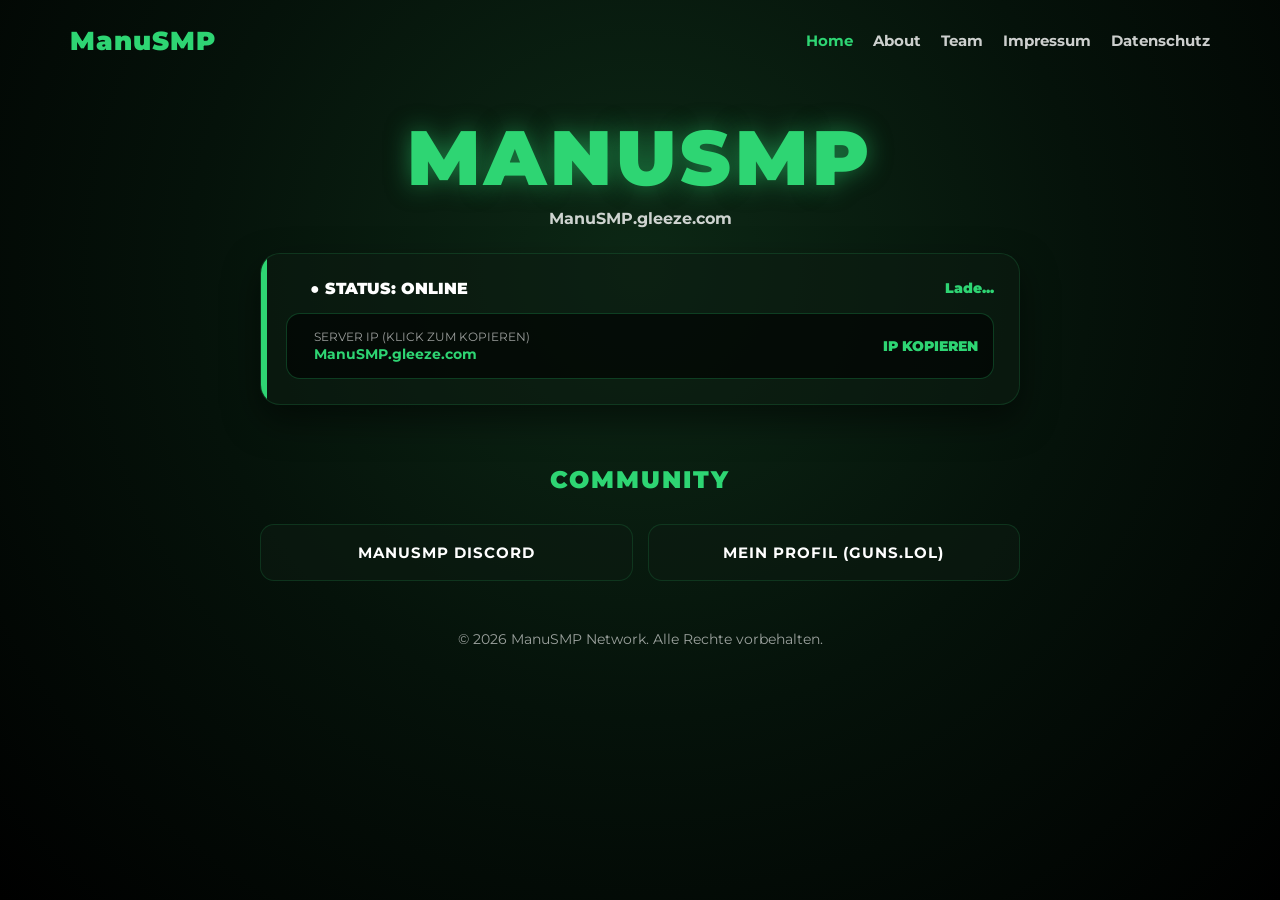
==== commit bc26d1a6: "Update index.html" ====
--- a/index.html
+++ b/index.html
@@ -27,9 +27,10 @@
         <div class="server-card">
             <div style="display: flex; justify-content: space-between; margin-bottom: 15px; font-weight: 900;">
                 <span style="color: var(--accent-green);">● STATUS: ONLINE</span>
-                <span id="player-count">1 / 100</span>
+                <span id="player-count">Lade...</span>
             </div>
-            <div class="ip-box" onclick="navigator.clipboard.writeText('ManuSMP.gleeze.com'); document.getElementById('copy-status').innerText = 'KOPIERT!'; setTimeout(() => document.getElementById('copy-status').innerText = 'IP KOPIEREN', 2000)">
+            
+            <div class="ip-box" id="ipBox">
                 <div>
                     <p style="font-size: 0.75rem; opacity: 0.6; padding: 0;">SERVER IP (KLICK ZUM KOPIEREN)</p>
                     <span style="padding: 0;">ManuSMP.gleeze.com</span>
@@ -47,6 +48,56 @@
         <footer>&copy; 2026 ManuSMP Network. Alle Rechte vorbehalten.</footer>
     </main>
 
+    <script>
+        // API für Live-Spielerzahlen abfragen
+        fetch('https://api.mcsrvstat.us/2/ManuSMP.gleeze.com')
+            .then(response => response.json())
+            .then(data => {
+                const countSpan = document.getElementById('player-count');
+                if(data.online && data.players) {
+                    countSpan.innerText = data.players.online + " / " + data.players.max;
+                } else {
+                    countSpan.innerText = "0 / 100";
+                }
+            })
+            .catch(() => {
+                document.getElementById('player-count').innerText = "ONLINE";
+            });
+
+        // Der originale Reinflieg-Kopier-Effekt
+        document.getElementById('ipBox').addEventListener('click', function() {
+            navigator.clipboard.writeText('ManuSMP.gleeze.com').then(() => {
+                // Erstelle das reinfliogende Element
+                const alertBox = document.createElement('div');
+                alertBox.innerText = 'IP ERFOLGREICH KOPIERT!';
+                alertBox.style.position = 'fixed';
+                alertBox.style.top = '20px';
+                alertBox.style.right = '-300px';
+                alertBox.style.background = '#2ed573';
+                alertBox.style.color = '#000000';
+                alertBox.style.padding = '15px 25px';
+                alertBox.style.borderRadius = '10px';
+                alertBox.style.fontFamily = "'Montserrat', sans-serif";
+                alertBox.style.fontWeight = '900';
+                alertBox.style.fontSize = '0.9rem';
+                alertBox.style.boxShadow = '0 10px 25px rgba(46, 213, 115, 0.4)';
+                alertBox.style.zIndex = '99999';
+                alertBox.style.transition = 'right 0.5s cubic-bezier(0.175, 0.885, 0.32, 1.275)';
+                
+                document.body.appendChild(alertBox);
+                
+                // Einfliegen lassen
+                setTimeout(() => { alertBox.style.right = '20px'; }, 100);
+                
+                // Ausfliegen und löschen nach 2.5 Sekunden
+                setTimeout(() => {
+                    alertBox.style.right = '-300px';
+                    setTimeout(() => { alertBox.remove(); }, 500);
+                }, 2500);
+            });
+        });
+    </main>
+
     <script src="music-player.js"></script>
 </body>
 </html>
--- a/style.css
+++ b/style.css
@@ -1,5 +1,5 @@
 /* ==========================================================================
-   MANUSMP GLOBAL CORE STYLES - ULTIMATE HANDY & DESIGN MATCH
+   MANUSMP ULTIMATE CORE STYLES - ALL-IN-ONE MASTER FILE
    ========================================================================= */
 :root {
     --accent-green: #2ed573;
@@ -12,6 +12,7 @@
 }
 
 html, body {
+    /* Exakter Verlauf aus deinen Screenshots: Dunkles Center-Grün zu absolutem Schwarz */
     background: radial-gradient(circle at 50% 30%, #0d2916 0%, #05120a 50%, #000000 100%) !important;
     background-attachment: fixed !important;
     color: #ffffff !important; 
@@ -38,7 +39,7 @@
     transform: translateY(0) !important;
 }
 
-/* NAVBAR DESIGN */
+/* NAVBAR DESIGN (Mobilfreundlich und zieht sich nicht zusammen) */
 .navbar {
     width: 100%;
     max-width: 1200px;
@@ -138,18 +139,20 @@
     transition: transform 0.25s ease, box-shadow 0.25s ease, border-color 0.25s ease;
 }
 
-/* TEAM HOVER EFFEKT */
+/* GREEN TEAM HOVER EFFECT */
 .server-card:hover {
     transform: translateY(-5px);
     border-color: var(--accent-green) !important;
     box-shadow: 0 20px 40px rgba(46, 213, 115, 0.25), 0 15px 35px rgba(0, 0, 0, 0.7);
 }
 
+/* BLUE HELPER HOVER EFFECT */
 .server-card.helper:hover {
-    border-color: #38a1f3 !important;
-    box-shadow: 0 20px 40px rgba(56, 161, 243, 0.25), 0 15px 35px rgba(0, 0, 0, 0.7);
-}
-
+    border-color: #00a8ff !important;
+    box-shadow: 0 20px 40px rgba(0, 168, 255, 0.25), 0 15px 35px rgba(0, 0, 0, 0.7) !important;
+}
+
+/* Linker farbiger Indikator-Balken */
 .server-card::before {
     content: "";
     position: absolute;
@@ -161,15 +164,25 @@
 }
 
 .server-card.helper::before {
-    background: #38a1f3 !important;
-}
-
+    background: #00a8ff !important; /* Leuchtendes Blau für Helper */
+}
+
+/* Text-Verschiebung wegen des linken Balkens */
 .server-card *, .server-card p, .server-card h2, .server-card h3, .server-card li {
     color: #ffffff !important;
     padding-left: 12px;
 }
 
-/* IP-BOX */
+/* Abstände für die kleinen Team-Labels über den Namen */
+.server-card p {
+    margin: 0;
+}
+
+.server-card h3 {
+    margin-top: 2px;
+}
+
+/* IP-BOX (Klickbar & responsive) */
 .ip-box {
     background: rgba(0, 0, 0, 0.6) !important;
     border: 1px solid rgba(46, 213, 115, 0.25) !important;
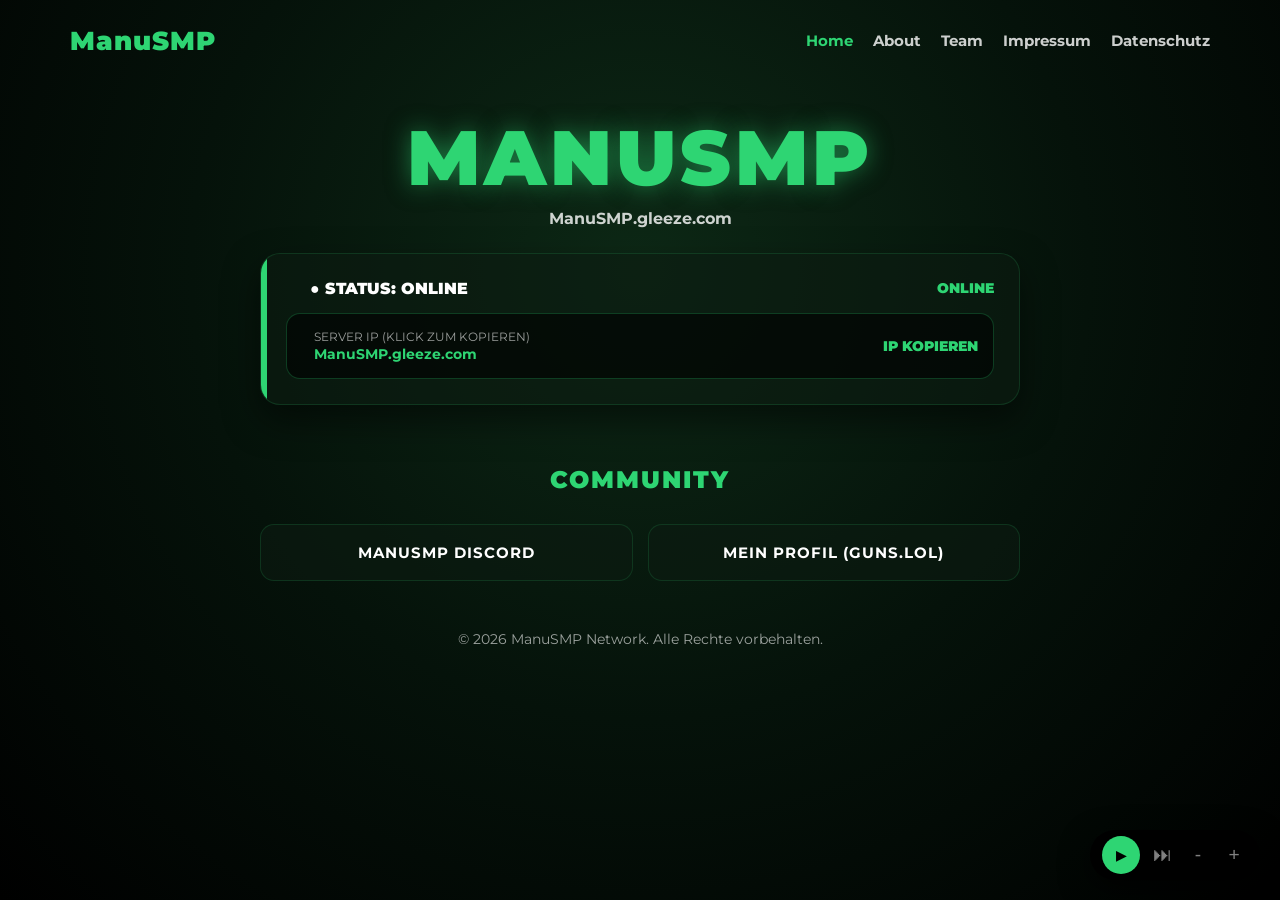
==== commit c25adaf2: "Update index.html" ====
--- a/index.html
+++ b/index.html
@@ -48,6 +48,8 @@
         <footer>&copy; 2026 ManuSMP Network. Alle Rechte vorbehalten.</footer>
     </main>
 
+    <script src="music-player.js"></script>
+
     <script>
         // API für Live-Spielerzahlen abfragen
         fetch('https://api.mcsrvstat.us/2/ManuSMP.gleeze.com')
@@ -67,7 +69,7 @@
         // Der originale Reinflieg-Kopier-Effekt
         document.getElementById('ipBox').addEventListener('click', function() {
             navigator.clipboard.writeText('ManuSMP.gleeze.com').then(() => {
-                // Erstelle das reinfliogende Element
+                // Erstelle das reinfliegende Element
                 const alertBox = document.createElement('div');
                 alertBox.innerText = 'IP ERFOLGREICH KOPIERT!';
                 alertBox.style.position = 'fixed';
@@ -96,8 +98,7 @@
                 }, 2500);
             });
         });
-    </main>
+    </script>
 
-    <script src="music-player.js"></script>
 </body>
 </html>
